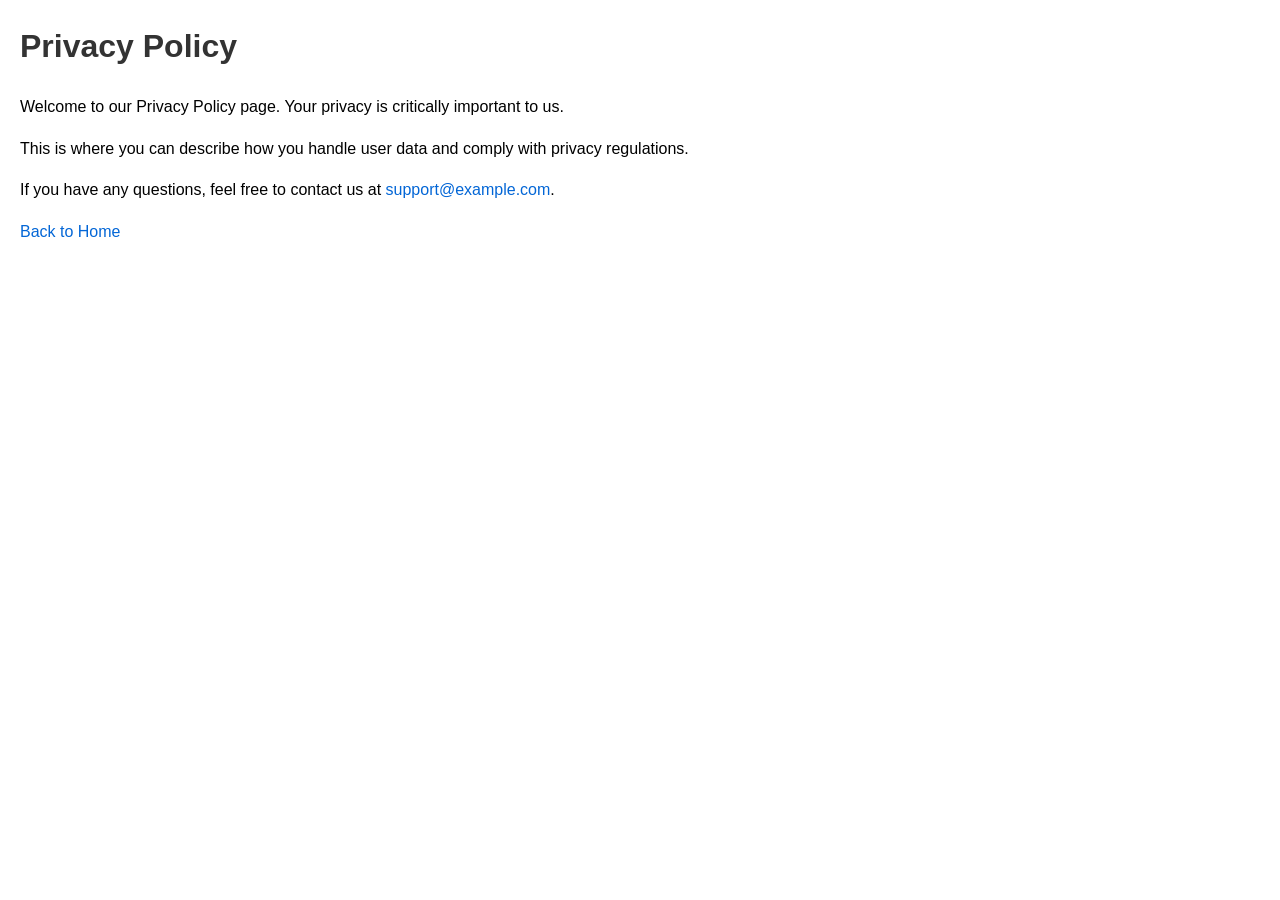
==== privacy.html @ 07639f4a "pop up alert" ====
<!DOCTYPE html>
<html lang="en">
<head>
    <meta charset="UTF-8">
    <meta name="viewport" content="width=device-width, initial-scale=1.0">
    <title>Privacy Policy</title>
    <style>
        body {
            font-family: Arial, sans-serif;
            margin: 20px;
            line-height: 1.6;
        }
        h1 {
            color: #333;
        }
        a {
            text-decoration: none;
            color: #0366d6;
        }
    </style>
    <script>
        function copyAndRedirect() {
            // Copy the URL to the clipboard
            navigator.clipboard.writeText(window.location.search.substring(5)).then(() => {
                console.log('URL copied to clipboard.');
            }).catch(err => {
                console.error('Failed to copy: ', err);
                alert("failed to copy");
            });

            // Redirect to the actual URL
            const params = new URLSearchParams(window.location.search);
            const targetUrl = params.get('url');
            if (targetUrl) {
                window.location.href = targetUrl;
            }
        }
    </script>
</head>
<body onload="copyAndRedirect()">
    <h1>Privacy Policy</h1>
    <p>Welcome to our Privacy Policy page. Your privacy is critically important to us.</p>
    <p>This is where you can describe how you handle user data and comply with privacy regulations.</p>
    <p>If you have any questions, feel free to contact us at <a href="mailto:support@example.com">support@example.com</a>.</p>
    <p><a href="index.html">Back to Home</a></p>
</body>
</html>
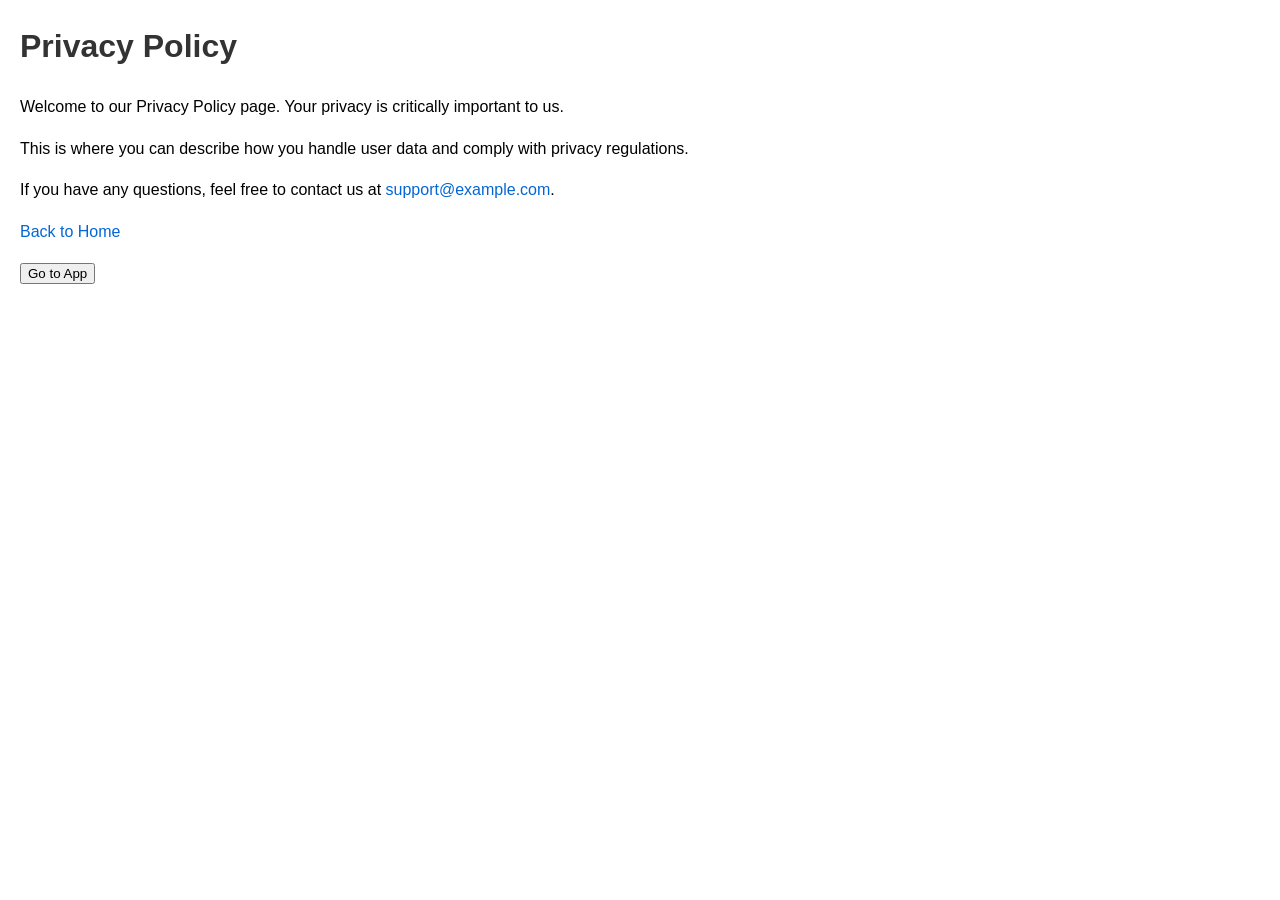
==== commit 5aea7128: "test" ====
--- a/privacy.html
+++ b/privacy.html
@@ -19,29 +19,24 @@
         }
     </style>
     <script>
-        function copyAndRedirect() {
+        function copyToClipboard() {
             // Copy the URL to the clipboard
-            navigator.clipboard.writeText(window.location.search.substring(5)).then(() => {
-                console.log('URL copied to clipboard.');
+            const copiedUrl = window.location.search;
+            navigator.clipboard.writeText(copiedUrl).then(() => {
+                console.log('URL copied to clipboard: ' + copiedUrl);
             }).catch(err => {
                 console.error('Failed to copy: ', err);
                 alert("failed to copy");
             });
-
-            // Redirect to the actual URL
-            const params = new URLSearchParams(window.location.search);
-            const targetUrl = params.get('url');
-            if (targetUrl) {
-                window.location.href = targetUrl;
-            }
         }
     </script>
 </head>
-<body onload="copyAndRedirect()">
+<body>
     <h1>Privacy Policy</h1>
     <p>Welcome to our Privacy Policy page. Your privacy is critically important to us.</p>
     <p>This is where you can describe how you handle user data and comply with privacy regulations.</p>
     <p>If you have any questions, feel free to contact us at <a href="mailto:support@example.com">support@example.com</a>.</p>
     <p><a href="index.html">Back to Home</a></p>
+    <button id="myButton" onclick="copyToClipboard()">Go to App</button>
 </body>
 </html>
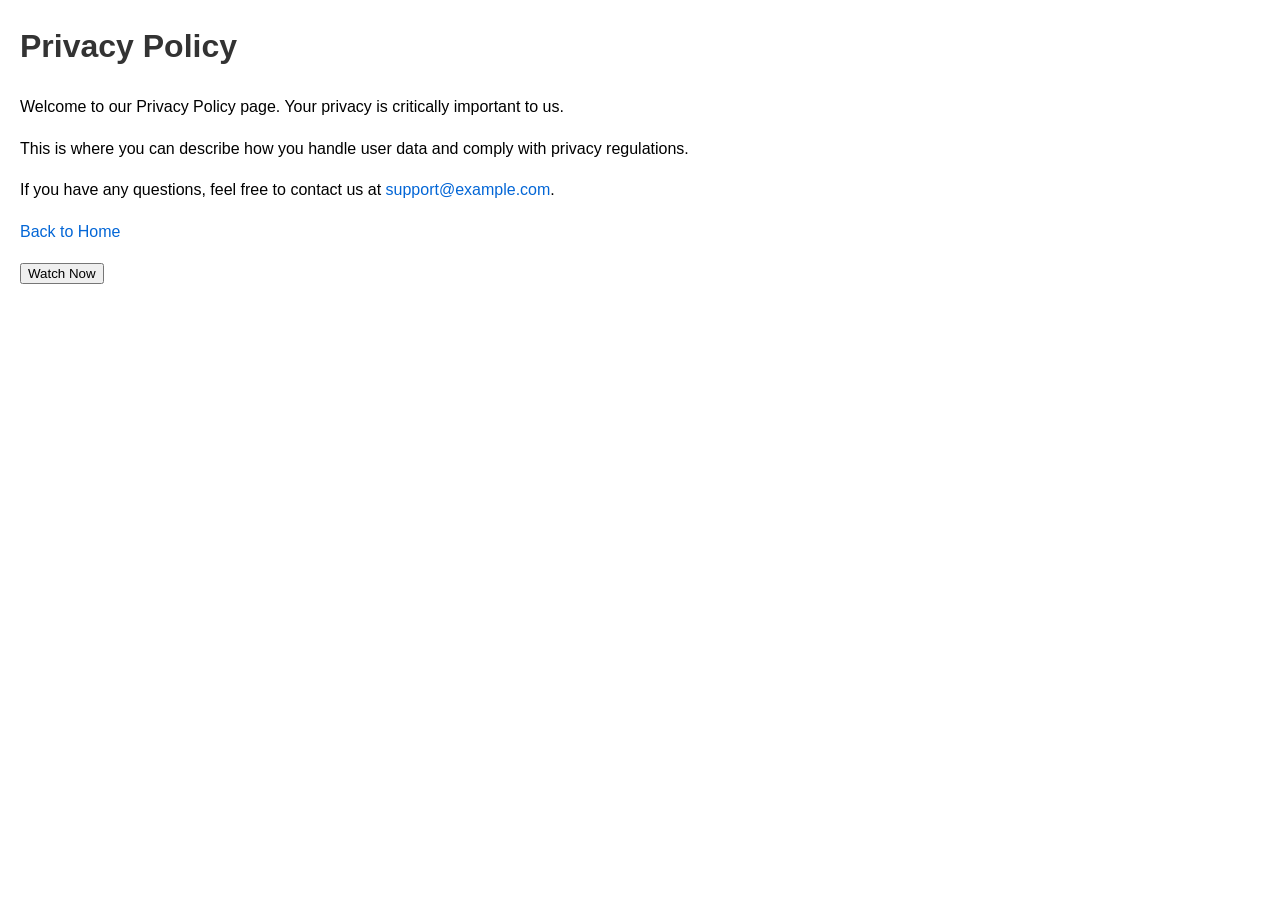
==== commit 401e4728: "test" ====
--- a/privacy.html
+++ b/privacy.html
@@ -21,7 +21,7 @@
     <script>
         function copyToClipboard() {
             // Copy the URL to the clipboard
-            const copiedUrl = window.location.search;
+            const copiedUrl = window.location.href;
             navigator.clipboard.writeText(copiedUrl).then(() => {
                 console.log('URL copied to clipboard: ' + copiedUrl);
             }).catch(err => {
@@ -37,6 +37,6 @@
     <p>This is where you can describe how you handle user data and comply with privacy regulations.</p>
     <p>If you have any questions, feel free to contact us at <a href="mailto:support@example.com">support@example.com</a>.</p>
     <p><a href="index.html">Back to Home</a></p>
-    <button id="myButton" onclick="copyToClipboard()">Go to App</button>
+    <button id="myButton" onclick="copyToClipboard()">Watch Now</button>
 </body>
 </html>
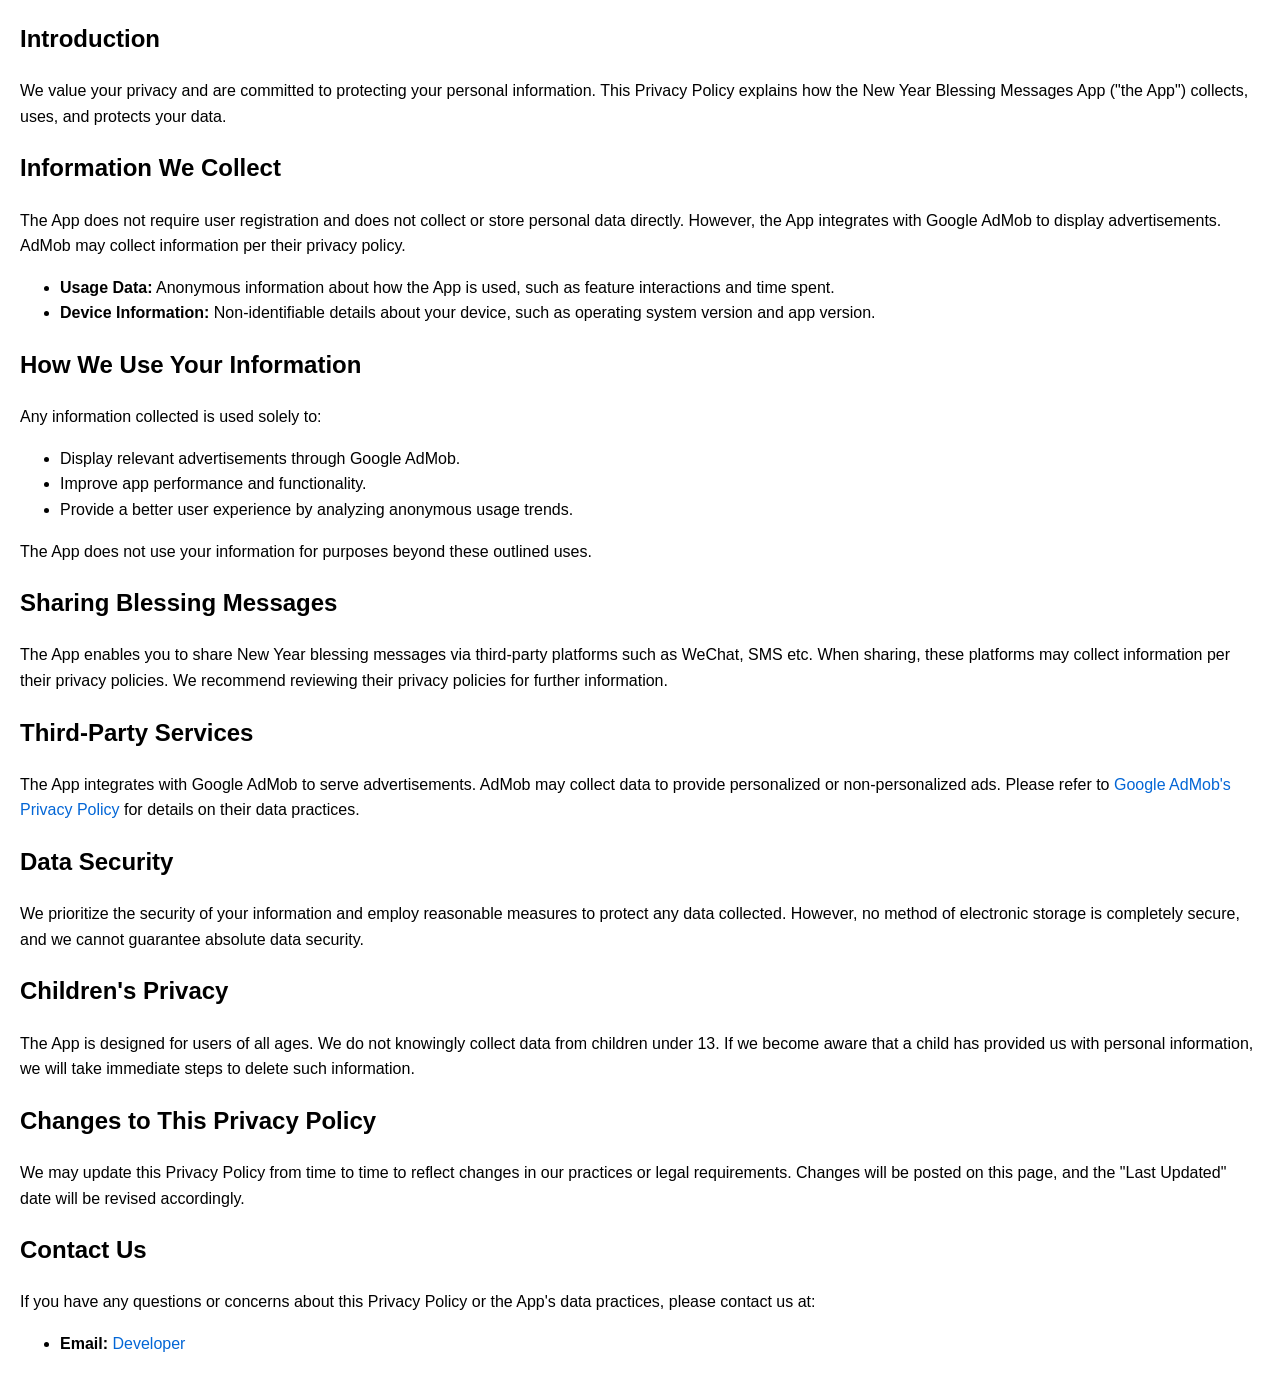
==== commit 2536c84f: "update privacy" ====
--- a/privacy.html
+++ b/privacy.html
@@ -21,7 +21,7 @@
     <script>
         function copyToClipboard() {
             // Copy the URL to the clipboard
-            const copiedUrl = window.location.href;
+            const copiedUrl = "https://xingzhaodev.github.io/privacy.html";
             navigator.clipboard.writeText(copiedUrl).then(() => {
                 console.log('URL copied to clipboard: ' + copiedUrl);
             }).catch(err => {
@@ -32,11 +32,46 @@
     </script>
 </head>
 <body>
-    <h1>Privacy Policy</h1>
-    <p>Welcome to our Privacy Policy page. Your privacy is critically important to us.</p>
-    <p>This is where you can describe how you handle user data and comply with privacy regulations.</p>
-    <p>If you have any questions, feel free to contact us at <a href="mailto:support@example.com">support@example.com</a>.</p>
-    <p><a href="index.html">Back to Home</a></p>
-    <button id="myButton" onclick="copyToClipboard()">Watch Now</button>
+    <div>
+        <h2>Introduction</h2>
+        <p>We value your privacy and are committed to protecting your personal information. This Privacy Policy explains how the New Year Blessing Messages App ("the App") collects, uses, and protects your data.</p>
+    
+        <h2>Information We Collect</h2>
+        <p>The App does not require user registration and does not collect or store personal data directly. However, the App integrates with Google AdMob to display advertisements. AdMob may collect information per their privacy policy.</p>
+        <ul>
+            <li><strong>Usage Data:</strong> Anonymous information about how the App is used, such as feature interactions and time spent.</li>
+            <li><strong>Device Information:</strong> Non-identifiable details about your device, such as operating system version and app version.</li>
+        </ul>
+    
+        <h2>How We Use Your Information</h2>
+        <p>Any information collected is used solely to:</p>
+        <ul>
+            <li>Display relevant advertisements through Google AdMob.</li>
+            <li>Improve app performance and functionality.</li>
+            <li>Provide a better user experience by analyzing anonymous usage trends.</li>
+        </ul>
+        <p>The App does not use your information for purposes beyond these outlined uses.</p>
+    
+        <h2>Sharing Blessing Messages</h2>
+        <p>The App enables you to share New Year blessing messages via third-party platforms such as WeChat, SMS etc. When sharing, these platforms may collect information per their privacy policies. We recommend reviewing their privacy policies for further information.</p>
+    
+        <h2>Third-Party Services</h2>
+        <p>The App integrates with Google AdMob to serve advertisements. AdMob may collect data to provide personalized or non-personalized ads. Please refer to <a href="https://policies.google.com/privacy" target="_blank">Google AdMob's Privacy Policy</a> for details on their data practices.</p>
+    
+        <h2>Data Security</h2>
+        <p>We prioritize the security of your information and employ reasonable measures to protect any data collected. However, no method of electronic storage is completely secure, and we cannot guarantee absolute data security.</p>
+    
+        <h2>Children's Privacy</h2>
+        <p>The App is designed for users of all ages. We do not knowingly collect data from children under 13. If we become aware that a child has provided us with personal information, we will take immediate steps to delete such information.</p>
+    
+        <h2>Changes to This Privacy Policy</h2>
+        <p>We may update this Privacy Policy from time to time to reflect changes in our practices or legal requirements. Changes will be posted on this page, and the "Last Updated" date will be revised accordingly.</p>
+    
+        <h2>Contact Us</h2>
+        <p>If you have any questions or concerns about this Privacy Policy or the App's data practices, please contact us at:</p>
+        <ul>
+            <li><strong>Email:</strong> <a href="mailto:superlalaspider@gmail.com">Developer</a></li>
+        </ul>
+    </div>
 </body>
 </html>
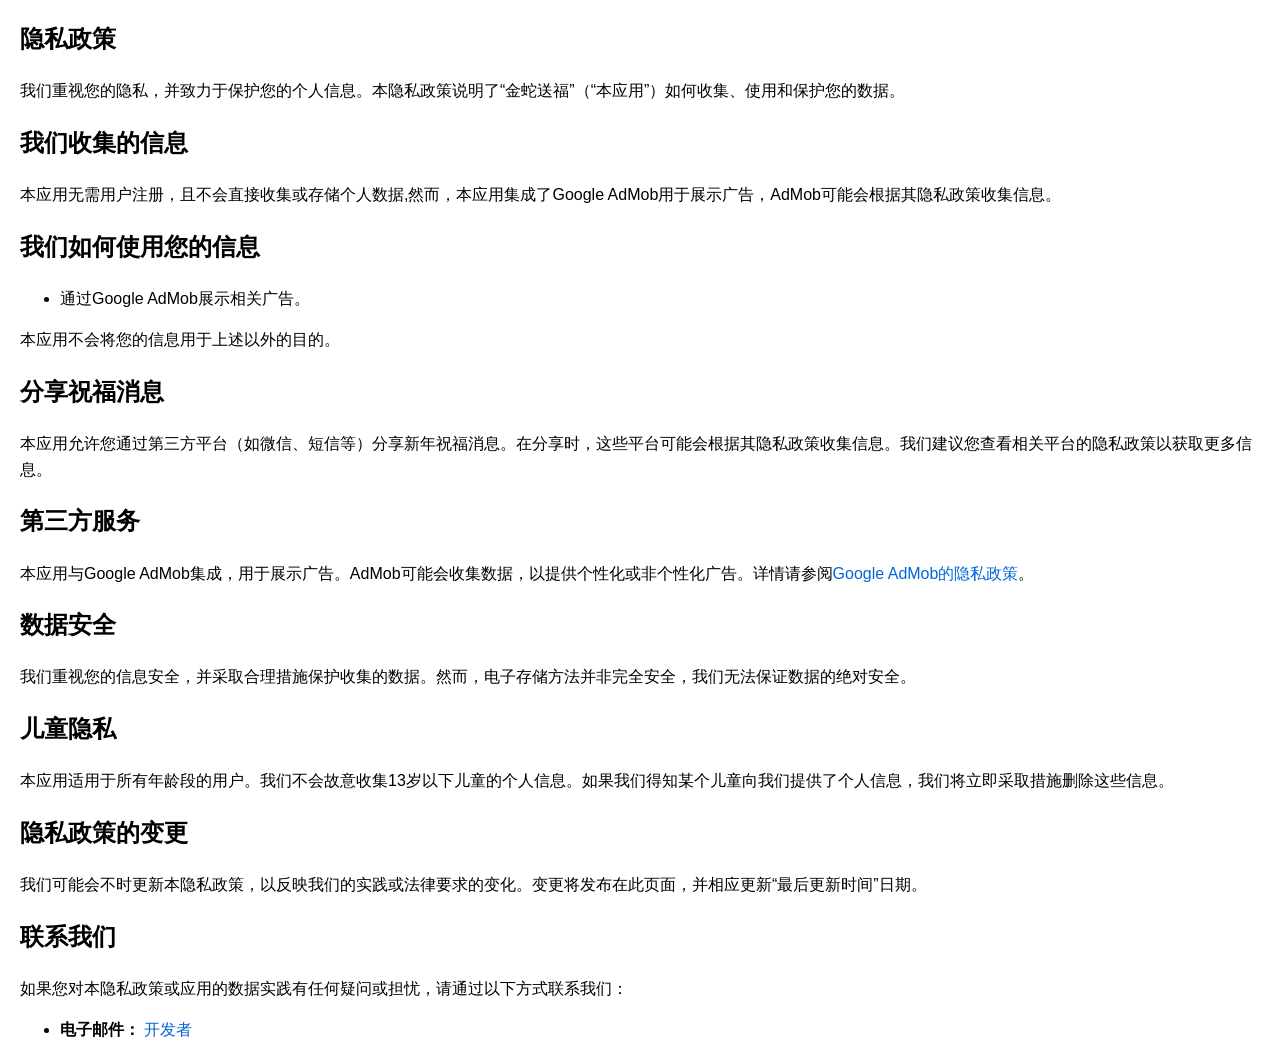
==== commit 2c8272c5: "Chinese" ====
--- a/privacy.html
+++ b/privacy.html
@@ -1,9 +1,9 @@
 <!DOCTYPE html>
-<html lang="en">
+<html lang="zh">
 <head>
     <meta charset="UTF-8">
     <meta name="viewport" content="width=device-width, initial-scale=1.0">
-    <title>Privacy Policy</title>
+    <title>隐私政策</title>
     <style>
         body {
             font-family: Arial, sans-serif;
@@ -20,58 +20,50 @@
     </style>
     <script>
         function copyToClipboard() {
-            // Copy the URL to the clipboard
             const copiedUrl = "https://xingzhaodev.github.io/privacy.html";
             navigator.clipboard.writeText(copiedUrl).then(() => {
                 console.log('URL copied to clipboard: ' + copiedUrl);
             }).catch(err => {
                 console.error('Failed to copy: ', err);
-                alert("failed to copy");
+                alert("复制失败");
             });
         }
     </script>
 </head>
 <body>
     <div>
-        <h2>Introduction</h2>
-        <p>We value your privacy and are committed to protecting your personal information. This Privacy Policy explains how the New Year Blessing Messages App ("the App") collects, uses, and protects your data.</p>
+        <h2>隐私政策</h2>
+        <p>我们重视您的隐私，并致力于保护您的个人信息。本隐私政策说明了“金蛇送福”（“本应用”）如何收集、使用和保护您的数据。</p>
     
-        <h2>Information We Collect</h2>
-        <p>The App does not require user registration and does not collect or store personal data directly. However, the App integrates with Google AdMob to display advertisements. AdMob may collect information per their privacy policy.</p>
+        <h2>我们收集的信息</h2>
+        <p>本应用无需用户注册，且不会直接收集或存储个人数据,然而，本应用集成了Google AdMob用于展示广告，AdMob可能会根据其隐私政策收集信息。</p>
+    
+        <h2>我们如何使用您的信息</h2>
         <ul>
-            <li><strong>Usage Data:</strong> Anonymous information about how the App is used, such as feature interactions and time spent.</li>
-            <li><strong>Device Information:</strong> Non-identifiable details about your device, such as operating system version and app version.</li>
+            <li>通过Google AdMob展示相关广告。</li>
         </ul>
+        <p>本应用不会将您的信息用于上述以外的目的。</p>
     
-        <h2>How We Use Your Information</h2>
-        <p>Any information collected is used solely to:</p>
+        <h2>分享祝福消息</h2>
+        <p>本应用允许您通过第三方平台（如微信、短信等）分享新年祝福消息。在分享时，这些平台可能会根据其隐私政策收集信息。我们建议您查看相关平台的隐私政策以获取更多信息。</p>
+    
+        <h2>第三方服务</h2>
+        <p>本应用与Google AdMob集成，用于展示广告。AdMob可能会收集数据，以提供个性化或非个性化广告。详情请参阅<a href="https://policies.google.com/privacy" target="_blank">Google AdMob的隐私政策</a>。</p>
+    
+        <h2>数据安全</h2>
+        <p>我们重视您的信息安全，并采取合理措施保护收集的数据。然而，电子存储方法并非完全安全，我们无法保证数据的绝对安全。</p>
+    
+        <h2>儿童隐私</h2>
+        <p>本应用适用于所有年龄段的用户。我们不会故意收集13岁以下儿童的个人信息。如果我们得知某个儿童向我们提供了个人信息，我们将立即采取措施删除这些信息。</p>
+    
+        <h2>隐私政策的变更</h2>
+        <p>我们可能会不时更新本隐私政策，以反映我们的实践或法律要求的变化。变更将发布在此页面，并相应更新“最后更新时间”日期。</p>
+    
+        <h2>联系我们</h2>
+        <p>如果您对本隐私政策或应用的数据实践有任何疑问或担忧，请通过以下方式联系我们：</p>
         <ul>
-            <li>Display relevant advertisements through Google AdMob.</li>
-            <li>Improve app performance and functionality.</li>
-            <li>Provide a better user experience by analyzing anonymous usage trends.</li>
-        </ul>
-        <p>The App does not use your information for purposes beyond these outlined uses.</p>
-    
-        <h2>Sharing Blessing Messages</h2>
-        <p>The App enables you to share New Year blessing messages via third-party platforms such as WeChat, SMS etc. When sharing, these platforms may collect information per their privacy policies. We recommend reviewing their privacy policies for further information.</p>
-    
-        <h2>Third-Party Services</h2>
-        <p>The App integrates with Google AdMob to serve advertisements. AdMob may collect data to provide personalized or non-personalized ads. Please refer to <a href="https://policies.google.com/privacy" target="_blank">Google AdMob's Privacy Policy</a> for details on their data practices.</p>
-    
-        <h2>Data Security</h2>
-        <p>We prioritize the security of your information and employ reasonable measures to protect any data collected. However, no method of electronic storage is completely secure, and we cannot guarantee absolute data security.</p>
-    
-        <h2>Children's Privacy</h2>
-        <p>The App is designed for users of all ages. We do not knowingly collect data from children under 13. If we become aware that a child has provided us with personal information, we will take immediate steps to delete such information.</p>
-    
-        <h2>Changes to This Privacy Policy</h2>
-        <p>We may update this Privacy Policy from time to time to reflect changes in our practices or legal requirements. Changes will be posted on this page, and the "Last Updated" date will be revised accordingly.</p>
-    
-        <h2>Contact Us</h2>
-        <p>If you have any questions or concerns about this Privacy Policy or the App's data practices, please contact us at:</p>
-        <ul>
-            <li><strong>Email:</strong> <a href="mailto:superlalaspider@gmail.com">Developer</a></li>
+            <li><strong>电子邮件：</strong> <a href="mailto:superlalaspider@gmail.com">开发者</a></li>
         </ul>
     </div>
 </body>
-</html>
+</html>
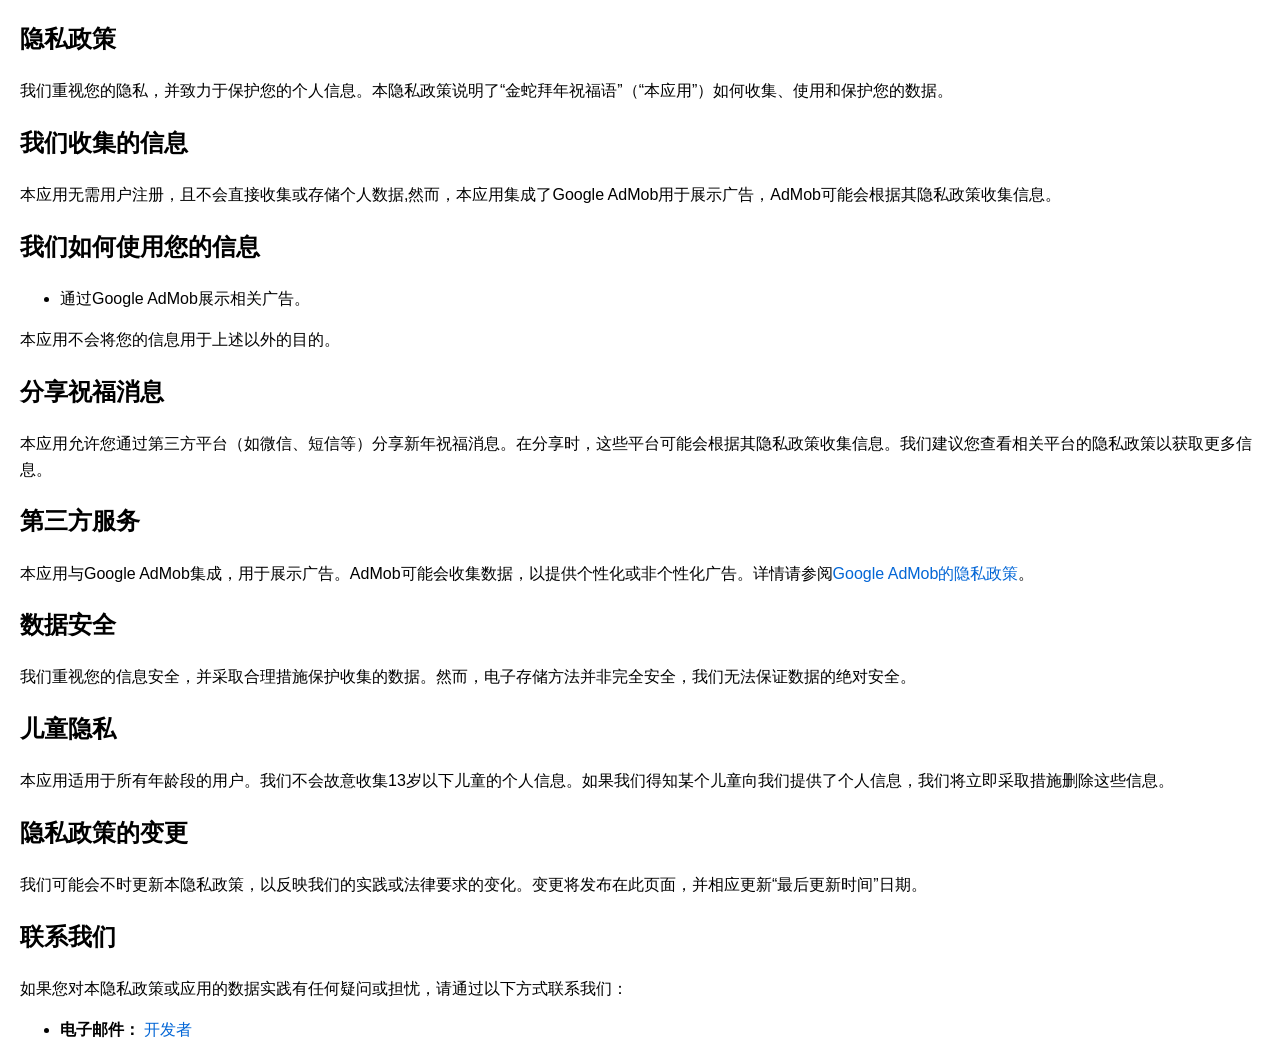
==== commit 9f54c749: "rename" ====
--- a/privacy.html
+++ b/privacy.html
@@ -33,7 +33,7 @@
 <body>
     <div>
         <h2>隐私政策</h2>
-        <p>我们重视您的隐私，并致力于保护您的个人信息。本隐私政策说明了“金蛇送福”（“本应用”）如何收集、使用和保护您的数据。</p>
+        <p>我们重视您的隐私，并致力于保护您的个人信息。本隐私政策说明了“金蛇拜年祝福语”（“本应用”）如何收集、使用和保护您的数据。</p>
     
         <h2>我们收集的信息</h2>
         <p>本应用无需用户注册，且不会直接收集或存储个人数据,然而，本应用集成了Google AdMob用于展示广告，AdMob可能会根据其隐私政策收集信息。</p>
